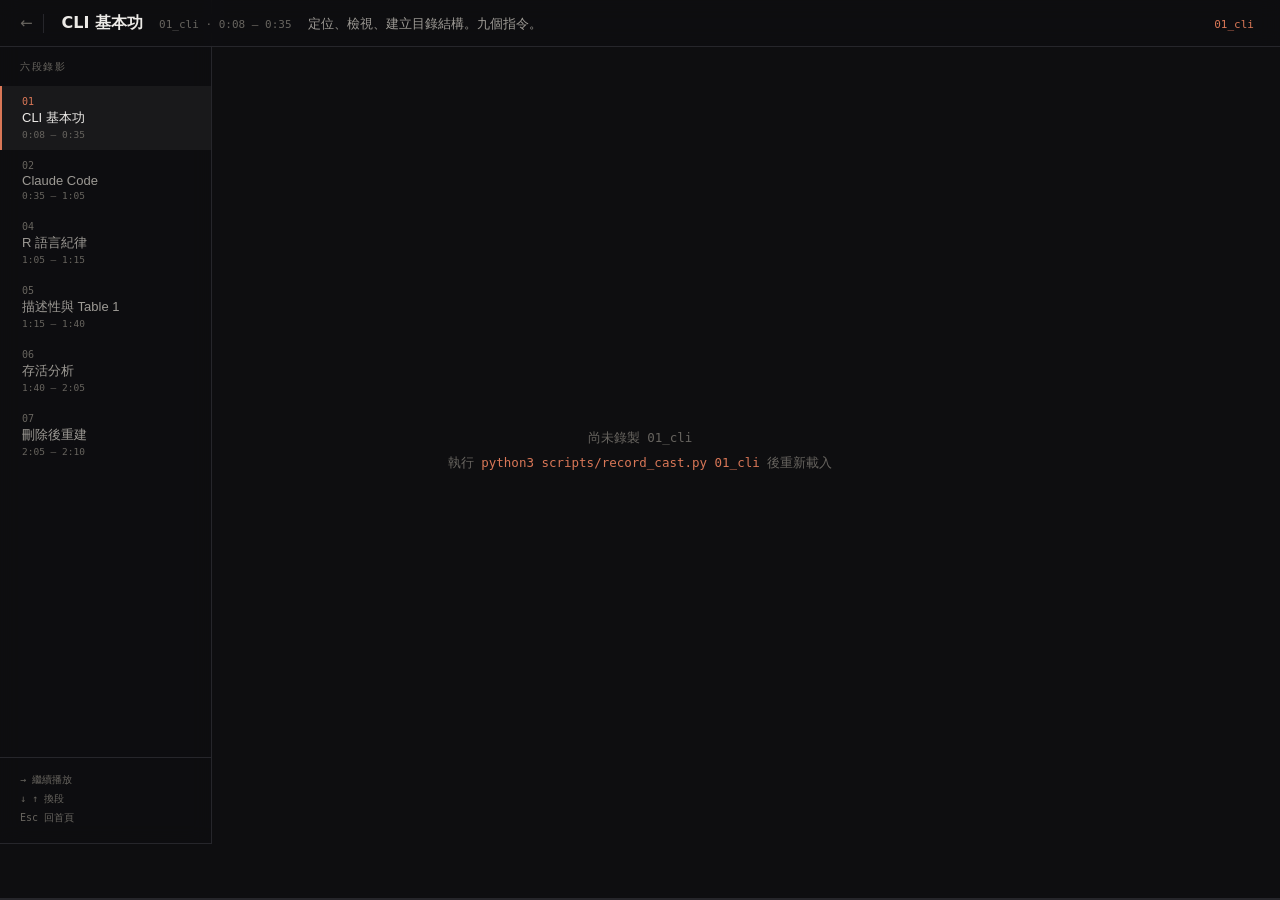
==== site/cast/index.html @ a5fb6a9d "兩小時課程：用終端機與 AI 做臨床資料分析 站台有兩個入口，觀看進度各自存在瀏覽器的 localStorage：  - slides/  33 張投影片，可按 E 就地編輯，改動寫回 assets/" ====
<!doctype html>
<html lang="zh-TW">
<head>
<meta charset="utf-8">
<meta name="viewport" content="width=device-width, initial-scale=1">
<title>終端機錄影 · 用終端機與 AI 做臨床資料分析</title>
<link rel="stylesheet" href="../assets/base.css?v=1788102127">
<link rel="stylesheet" href="../assets/vendor/asciinema-player.css">
<link rel="stylesheet" href="../assets/cast.css?v=1788102127">
</head>
<body class="full">
<div class="rec" id="rec">
  <div id="player"></div>

  <!-- 上：段落標題 -->
  <div class="ov ov-top" id="ov-top">
    <div class="panel">
      <a class="back" href="../">←</a>
      <h2 id="seg-title">—</h2>
      <span class="meta" id="seg-meta"></span>
      <p class="note" id="seg-note"></p>
      <span class="pos" id="counter"></span>
    </div>
  </div>

  <!-- 左：段落軌 -->
  <nav class="ov ov-left" id="ov-left">
    <div class="panel">
      <div class="rail-h">六段錄影</div>
      <div id="rail"></div>
      <div class="rail-foot">→ 繼續播放<br>↓ ↑ 換段<br>Esc 回首頁</div>
    </div>
  </nav>

  <!-- 右：輸入點 -->
  <aside class="ov ov-right" id="ov-right">
    <div class="panel">
      <div class="rail-h" id="marks-h"></div>
      <ol id="marks"></ol>
    </div>
  </aside>

  <div class="ov ov-chrome on" id="ov-chrome">
    <div class="chrome progress"><div class="fill" id="fill"></div></div>
  </div>
</div>

<script src="../assets/vendor/asciinema-player.min.js"></script>
<script src="../assets/stage.js?v=1788102127"></script>
<script src="../assets/casts.js?v=1788102127"></script>
<script src="../assets/cast.js?v=1788102127"></script>
</body>
</html>
---- site/assets/base.css ----
/* base.css — 全站共用：設計 token、16:9 舞台、chrome
   暗底 + 單一強調色。除了強調色與終端機語法，其餘一律灰階。 */

:root {
  --bg:      #0a0a0b;
  --panel:   #121214;
  --panel-2: #17171a;
  --hair:    #26262b;
  --hair-2:  #35353c;
  --ink:     #eceae7;
  --ink-2:   #9d9a95;
  --ink-3:   #67645f;
  --accent:  #d97757;
  --accent-d:#8a4529;

  --sans: "PingFang TC", "Noto Sans TC", "Hiragino Sans", -apple-system,
          BlinkMacSystemFont, "Segoe UI", system-ui, sans-serif;
  --mono: "SF Mono", "JetBrains Mono", "Menlo", ui-monospace, monospace;

  --stage-w: 1280px;
  --stage-h: 720px;
}

* { box-sizing: border-box; }

html, body {
  margin: 0; height: 100%;
  background: var(--bg);
  color: var(--ink);
  font-family: var(--sans);
  -webkit-font-smoothing: antialiased;
  overflow: hidden;
}

a { color: inherit; text-decoration: none; }
::selection { background: var(--accent-d); color: #fff; }

/* ---------- 16:9 舞台 ----------------------------------------------------
   內容一律在 1280x720 的座標系裡排版，再整體縮放去貼合視窗。
   投影片與 demo 因此在任何螢幕上都長得一模一樣。 */
.stage-wrap {
  position: fixed; inset: 0;
  display: grid; place-items: center;
  background:
    radial-gradient(120% 90% at 50% -20%, #16161a 0%, var(--bg) 62%);
}
.stage {
  width: var(--stage-w); height: var(--stage-h);
  position: relative; overflow: hidden;
  transform: scale(var(--scale, 1));
  transform-origin: center center;
  background: var(--bg);
  border: 1px solid var(--hair);
  border-radius: 10px;
  box-shadow: 0 40px 120px -40px #000;
}

/* ---------- chrome：左上返回、右上控制、底部進度 ------------------------ */
.chrome {
  position: absolute; z-index: 40;
  font-size: 12px; letter-spacing: .04em;
  color: var(--ink-3);
}
.home-link {
  left: 18px; top: 16px;
  display: inline-flex; align-items: center; gap: 7px;
  padding: 5px 11px 5px 8px;
  border: 1px solid var(--hair); border-radius: 999px;
  background: rgba(18,18,20,.7); backdrop-filter: blur(6px);
  transition: color .15s, border-color .15s;
}
.home-link:hover { color: var(--ink); border-color: var(--hair-2); }

.counter {
  right: 18px; top: 16px;
  font-family: var(--mono); font-size: 11px;
  color: var(--ink-3);
}
.counter b { color: var(--ink-2); font-weight: 500; }

.progress {
  left: 0; right: 0; bottom: 0; height: 2px;
  background: var(--hair);
}
.progress .fill {
  height: 100%; width: 0;
  background: var(--accent);
  transition: width .3s cubic-bezier(.4,0,.2,1);
}

.hint {
  left: 50%; bottom: 14px; transform: translateX(-50%);
  font-size: 11px; color: var(--ink-3);
  opacity: 0; transition: opacity .3s;
  pointer-events: none;
}
.stage:hover .hint { opacity: 1; }
kbd {
  font-family: var(--mono); font-size: 10px;
  padding: 1px 5px; margin: 0 1px;
  border: 1px solid var(--hair-2); border-radius: 4px;
  color: var(--ink-2);
}

/* ---------- 通用排版 ----------------------------------------------------- */
.eyebrow {
  font-size: 12px; letter-spacing: .16em; text-transform: uppercase;
  color: var(--accent); margin-bottom: 18px;
}
h1.display {
  font-size: 62px; line-height: 1.08; font-weight: 600;
  letter-spacing: -.02em; margin: 0 0 22px;
}
h2.head {
  font-size: 38px; line-height: 1.2; font-weight: 600;
  letter-spacing: -.015em; margin: 0 0 20px;
}
p.lede {
  font-size: 19px; line-height: 1.65; color: var(--ink-2);
  max-width: 62ch; margin: 0 0 20px;
}
.muted { color: var(--ink-3); }
b, strong { font-weight: 600; color: var(--ink); }
em.hl { font-style: normal; color: var(--accent); }

code, .mono { font-family: var(--mono); }
.tag {
  display: inline-block; font-family: var(--mono); font-size: 11px;
  padding: 2px 8px; border: 1px solid var(--hair-2); border-radius: 999px;
  color: var(--ink-2);
}

/* ---------- 就地編輯 ---------------------------------------------------- */
.editable { outline: 1px dashed var(--hair-2); outline-offset: 3px; border-radius: 3px; }
.editable:hover { outline-color: var(--accent); cursor: text; }
.editable:focus { outline: 1px solid var(--accent); outline-offset: 3px;
                  background: rgba(217,119,87,.06); }
body.editing [data-step] { opacity: 1 !important; transform: none !important; }

#edit-badge {
  position: absolute; left: 50%; top: 16px; transform: translateX(-50%);
  z-index: 60; font-family: var(--mono); font-size: 11px; color: var(--accent);
  background: var(--panel); border: 1px solid var(--accent); border-radius: 999px;
  padding: 5px 14px; opacity: 0; transition: opacity .2s; pointer-events: none;
}
#edit-badge.on { opacity: 1; }
#edit-badge .k { color: var(--ink-3); margin-left: 8px; }

#export-box {
  position: absolute; inset: 0; z-index: 90; display: none;
  background: rgba(10,10,11,.94); padding: 60px 80px;
  flex-direction: column; gap: 12px;
}
#export-box.on { display: flex; }
#export-box h3 { margin: 0; font-size: 17px; font-weight: 600; }
#export-box p { margin: 0; font-size: 12.5px; color: var(--ink-2); line-height: 1.7; }
#export-box code { color: var(--accent); }
#export-box textarea {
  flex: 1; width: 100%; resize: none;
  font-family: var(--mono); font-size: 11.5px; line-height: 1.6;
  background: var(--panel); color: var(--ink-2);
  border: 1px solid var(--hair-2); border-radius: 8px; padding: 14px;
}
#export-box .row { display: flex; gap: 10px; }
#export-box button {
  font-family: var(--mono); font-size: 11px; color: var(--ink-2);
  background: var(--panel); border: 1px solid var(--hair-2); border-radius: 6px;
  padding: 7px 14px; cursor: pointer;
}
#export-box button:hover { color: var(--ink); border-color: var(--accent); }
#export-box .status { font-family: var(--mono); font-size: 11.5px; color: var(--ink-2);
                      border: 1px solid var(--hair-2); border-radius: 6px; padding: 8px 12px; }
#export-box .status.ok   { color: var(--accent); border-color: var(--accent); }
#export-box .status.warn { color: var(--ink-2); border-color: var(--hair-2); }
---- site/assets/cast.css ----
/* cast.css — 真實錄影播放頁
   播放器撐滿整個視窗（不套 16:9 舞台）；
   上／左／右三層說明預設隱藏，滑鼠靠近該側邊緣才浮現。 */

body.full { overflow: hidden; }

.rec { position: fixed; inset: 0; background: #0e0e10;
       --side-bottom: 56px; }

/* ---------- 播放器：撐滿視窗 ---------- */
#player { position: absolute; inset: 0; }
#player .asciinema-player-theme-dawa {
  --term-color-background: #0e0e10;
  --term-color-foreground: #b8b5b0;
  --term-color-0: #2a2a2f; --term-color-1: #d97757; --term-color-2: #9aa88f;
  --term-color-3: #c9a227; --term-color-4: #7b8794; --term-color-5: #a58fa8;
  --term-color-6: #8fa8a5; --term-color-7: #cfccc7;
  --term-color-8: #4a4a52; --term-color-9: #e08a6c; --term-color-10: #adbaa2;
  --term-color-11: #dcb84a; --term-color-12: #94a0ad; --term-color-13: #b8a3bb;
  --term-color-14: #a5bab7; --term-color-15: #eceae7;
}
#player .ap-wrapper { height: 100%; }

/* ---------- 三層說明：預設隱藏 ---------- */
.ov {
  position: absolute; z-index: 30;
  opacity: 0; pointer-events: none;
  transition: opacity .22s ease, transform .22s ease;
}
.ov.on { opacity: 1; pointer-events: auto; }

.panel {
  background: rgba(14,14,16,.88);
  backdrop-filter: blur(10px);
  border: 1px solid var(--hair);
}

/* 上：段落標題 */
.ov-top { left: 0; right: 0; top: 0; z-index: 34; transform: translateY(-6px); }
.ov-top.on { transform: none; }
.ov-top .panel {
  border-left: 0; border-right: 0; border-top: 0;
  padding: 13px 26px 12px 20px;
  display: flex; align-items: baseline; gap: 16px;
}
.ov-top .back {
  font-size: 15px; color: var(--ink-3); line-height: 1;
  padding: 2px 10px 2px 0; margin-right: 2px;
  border-right: 1px solid var(--hair); transition: color .15s;
}
.ov-top .back:hover { color: var(--accent); }
.ov-top h2 { margin: 0; font-size: 16px; font-weight: 600; white-space: nowrap; }
.ov-top .meta { font-family: var(--mono); font-size: 11px; color: var(--ink-3); white-space: nowrap; }
.ov-top .note { font-size: 12.5px; color: var(--ink-2); margin: 0;
                overflow: hidden; text-overflow: ellipsis; white-space: nowrap; }
.ov-top .pos { margin-left: auto; font-family: var(--mono); font-size: 11px;
               color: var(--ink-3); white-space: nowrap; }
.ov-top .pos b { color: var(--accent); font-weight: 500; }

/* 側欄共用 */
.rail-h { font-family: var(--mono); font-size: 10px; letter-spacing: .16em;
          text-transform: uppercase; color: var(--ink-3); padding: 0 20px 12px; }

/* 左：段落軌 */
.ov-left { left: 0; top: 0; bottom: var(--side-bottom); width: 212px; z-index: 32; transform: translateX(-8px); }
.ov-left.on { transform: none; }
.ov-left .panel {
  height: 100%; border-top: 0; border-left: 0;
  padding: 60px 0 16px; display: flex; flex-direction: column;
}
.seg { display: block; width: 100%; text-align: left; background: none; border: 0;
       padding: 10px 20px; cursor: pointer; border-left: 2px solid transparent;
       transition: background .15s, border-color .15s; }
.seg:hover { background: rgba(255,255,255,.04); }
.seg .n { font-family: var(--mono); font-size: 10px; color: var(--ink-3); }
.seg .t { font-size: 13px; color: var(--ink-2); margin-top: 2px; }
.seg .k { font-family: var(--mono); font-size: 9.5px; color: var(--ink-3); margin-top: 2px; }
.seg.on { border-left-color: var(--accent); background: rgba(255,255,255,.05); }
.seg.on .t { color: var(--ink); }
.seg.on .n { color: var(--accent); }
.seg.done .n::after { content: " ✓"; color: var(--ink-3); }
.rail-foot { margin-top: auto; padding: 12px 20px 0; font-family: var(--mono);
             font-size: 10px; color: var(--ink-3); line-height: 1.9;
             border-top: 1px solid var(--hair); }

/* 右：輸入點 */
.ov-right { right: 0; top: 0; bottom: var(--side-bottom); width: 320px; z-index: 33; transform: translateX(8px); }
.ov-right.on { transform: none; }
.ov-right .panel {
  height: 100%; border-top: 0; border-right: 0;
  padding: 60px 0 16px; display: flex; flex-direction: column;
}
.ov-right .rail-h { line-height: 1.7; padding-right: 24px; }
.ov-right ol {
  list-style: none; margin: 0; padding: 0;
  overflow-y: auto; flex: 1;
}
.ov-right ol::-webkit-scrollbar { width: 6px; }
.ov-right ol::-webkit-scrollbar-thumb { background: var(--hair-2); border-radius: 3px; }
.ov-right li {
  display: flex; gap: 12px; align-items: baseline;
  padding: 9px 20px; cursor: pointer;
  border-left: 2px solid transparent;
  font-size: 12.5px; line-height: 1.5; color: var(--ink-2);
  transition: background .15s, border-color .15s, color .15s;
}
.ov-right li:hover { background: rgba(255,255,255,.04); color: var(--ink); }
.ov-right li .t { font-family: var(--mono); font-size: 10.5px; color: var(--ink-3);
                  min-width: 40px; flex: 0 0 auto; }
.ov-right li.on { border-left-color: var(--accent); background: rgba(255,255,255,.05);
                  color: var(--accent); }
.ov-right li.on .t { color: var(--accent); }
.ov-right li.done { opacity: .45; }

/* 整體進度 */
.ov-chrome { left: 0; right: 0; bottom: 0; height: 2px; }
.ov-chrome .progress { position: absolute; left: 0; right: 0; bottom: 0; }

.missing { position: absolute; inset: 0; display: grid; place-items: center;
           font-family: var(--mono); font-size: 12.5px; color: var(--ink-3);
           text-align: center; line-height: 2; }
.missing code { color: var(--accent); }
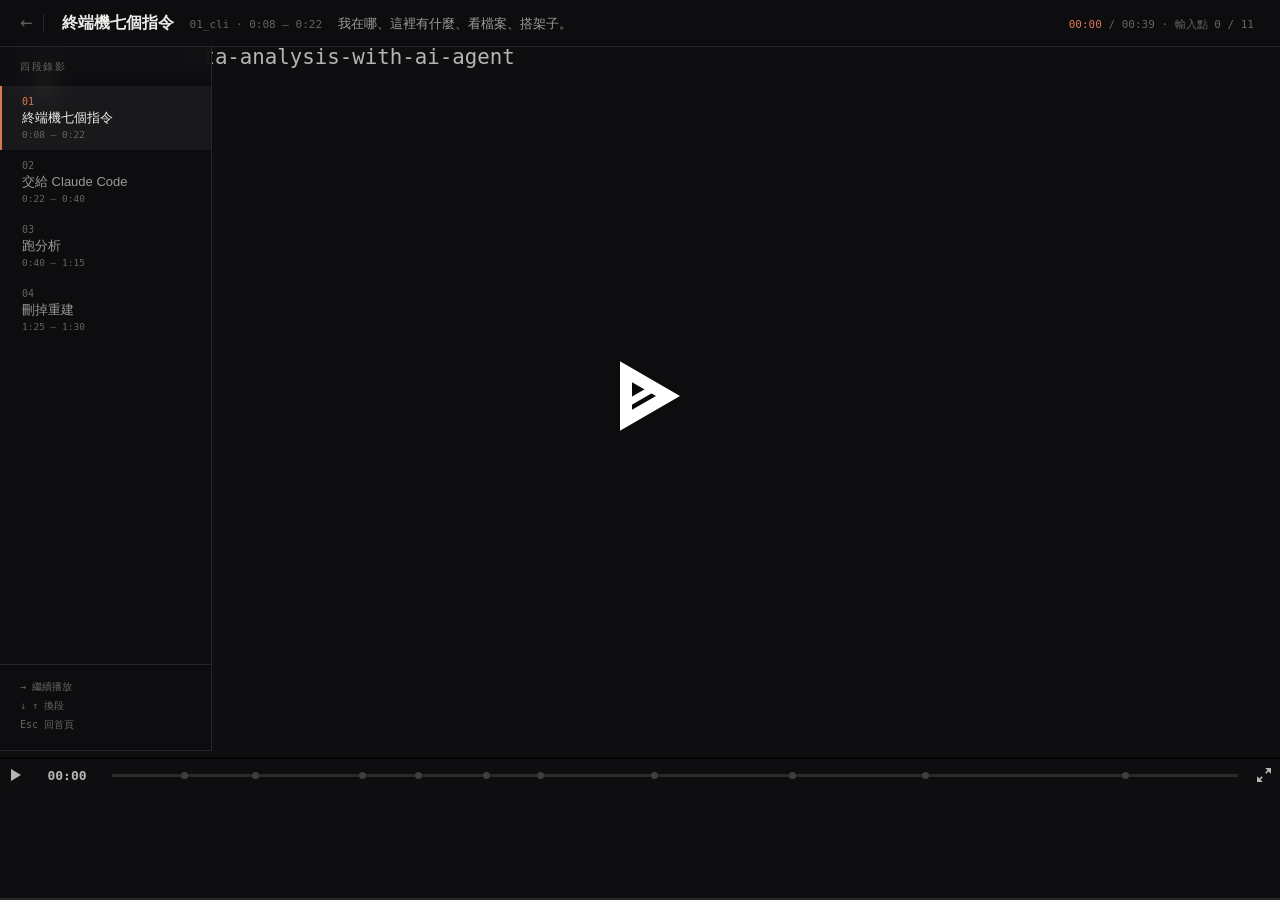
==== commit 3a764e25: "錄影全部重錄，並把錄製環境與操作者的環境隔離 六段併成四段，全部重錄。02_claude 的提示詞改演新的一條線：看資料 → 先講三個決定 → 核可後才動手 → 執行。  隔離的理由不只是美觀。直接錄" ====
--- a/site/cast/index.html
+++ b/site/cast/index.html
@@ -26,7 +26,7 @@
   <!-- 左：段落軌 -->
   <nav class="ov ov-left" id="ov-left">
     <div class="panel">
-      <div class="rail-h">六段錄影</div>
+      <div class="rail-h">四段錄影</div>
       <div id="rail"></div>
       <div class="rail-foot">→ 繼續播放<br>↓ ↑ 換段<br>Esc 回首頁</div>
     </div>
--- a/site/assets/vendor/asciinema-player.css
+++ b/site/assets/vendor/asciinema-player.css
@@ -0,0 +1,2352 @@
+div.ap-wrapper {
+  outline: none;
+  height: 100%;
+  display: flex;
+  justify-content: center;
+}
+div.ap-wrapper .title-bar {
+  display: none;
+  top: -78px;
+  transition: top 0.15s linear;
+  position: absolute;
+  left: 0;
+  right: 0;
+  box-sizing: content-box;
+  font-size: 20px;
+  line-height: 1em;
+  padding: 15px;
+  font-family: sans-serif;
+  color: white;
+  background-color: rgba(0, 0, 0, 0.8);
+}
+div.ap-wrapper .title-bar img {
+  vertical-align: middle;
+  height: 48px;
+  margin-right: 16px;
+}
+div.ap-wrapper .title-bar a {
+  color: white;
+  text-decoration: underline;
+}
+div.ap-wrapper .title-bar a:hover {
+  text-decoration: none;
+}
+div.ap-wrapper:fullscreen {
+  background-color: #000;
+  width: 100%;
+  align-items: center;
+}
+div.ap-wrapper:fullscreen .title-bar {
+  display: initial;
+}
+div.ap-wrapper:fullscreen.hud .title-bar {
+  top: 0;
+}
+div.ap-wrapper div.ap-player {
+  text-align: left;
+  display: inline-block;
+  padding: 0px;
+  position: relative;
+  box-sizing: content-box;
+  overflow: hidden;
+  max-width: 100%;
+  border-radius: 4px;
+  font-size: 15px;
+  background-color: var(--term-color-background);
+}
+.ap-player {
+  --term-color-foreground: #ffffff;
+  --term-color-background: #000000;
+  --term-color-0: var(--term-color-foreground);
+  --term-color-1: var(--term-color-foreground);
+  --term-color-2: var(--term-color-foreground);
+  --term-color-3: var(--term-color-foreground);
+  --term-color-4: var(--term-color-foreground);
+  --term-color-5: var(--term-color-foreground);
+  --term-color-6: var(--term-color-foreground);
+  --term-color-7: var(--term-color-foreground);
+  --term-color-8: var(--term-color-0);
+  --term-color-9: var(--term-color-1);
+  --term-color-10: var(--term-color-2);
+  --term-color-11: var(--term-color-3);
+  --term-color-12: var(--term-color-4);
+  --term-color-13: var(--term-color-5);
+  --term-color-14: var(--term-color-6);
+  --term-color-15: var(--term-color-7);
+}
+.ap-player .fg-0 {
+  --fg: var(--term-color-0);
+}
+.ap-player .bg-0 {
+  --bg: var(--term-color-0);
+}
+.ap-player .fg-1 {
+  --fg: var(--term-color-1);
+}
+.ap-player .bg-1 {
+  --bg: var(--term-color-1);
+}
+.ap-player .fg-2 {
+  --fg: var(--term-color-2);
+}
+.ap-player .bg-2 {
+  --bg: var(--term-color-2);
+}
+.ap-player .fg-3 {
+  --fg: var(--term-color-3);
+}
+.ap-player .bg-3 {
+  --bg: var(--term-color-3);
+}
+.ap-player .fg-4 {
+  --fg: var(--term-color-4);
+}
+.ap-player .bg-4 {
+  --bg: var(--term-color-4);
+}
+.ap-player .fg-5 {
+  --fg: var(--term-color-5);
+}
+.ap-player .bg-5 {
+  --bg: var(--term-color-5);
+}
+.ap-player .fg-6 {
+  --fg: var(--term-color-6);
+}
+.ap-player .bg-6 {
+  --bg: var(--term-color-6);
+}
+.ap-player .fg-7 {
+  --fg: var(--term-color-7);
+}
+.ap-player .bg-7 {
+  --bg: var(--term-color-7);
+}
+.ap-player .fg-8 {
+  --fg: var(--term-color-8);
+}
+.ap-player .bg-8 {
+  --bg: var(--term-color-8);
+}
+.ap-player .fg-9 {
+  --fg: var(--term-color-9);
+}
+.ap-player .bg-9 {
+  --bg: var(--term-color-9);
+}
+.ap-player .fg-10 {
+  --fg: var(--term-color-10);
+}
+.ap-player .bg-10 {
+  --bg: var(--term-color-10);
+}
+.ap-player .fg-11 {
+  --fg: var(--term-color-11);
+}
+.ap-player .bg-11 {
+  --bg: var(--term-color-11);
+}
+.ap-player .fg-12 {
+  --fg: var(--term-color-12);
+}
+.ap-player .bg-12 {
+  --bg: var(--term-color-12);
+}
+.ap-player .fg-13 {
+  --fg: var(--term-color-13);
+}
+.ap-player .bg-13 {
+  --bg: var(--term-color-13);
+}
+.ap-player .fg-14 {
+  --fg: var(--term-color-14);
+}
+.ap-player .bg-14 {
+  --bg: var(--term-color-14);
+}
+.ap-player .fg-15 {
+  --fg: var(--term-color-15);
+}
+.ap-player .bg-15 {
+  --bg: var(--term-color-15);
+}
+.ap-player .fg-8,
+.ap-player .fg-9,
+.ap-player .fg-10,
+.ap-player .fg-11,
+.ap-player .fg-12,
+.ap-player .fg-13,
+.ap-player .fg-14,
+.ap-player .fg-15 {
+  font-weight: bold;
+}
+pre.ap-terminal {
+  box-sizing: content-box;
+  overflow: hidden;
+  padding: 0;
+  margin: 0px;
+  display: block;
+  white-space: pre;
+  word-wrap: normal;
+  word-break: normal;
+  border-radius: 0;
+  border-style: solid;
+  cursor: text;
+  border-width: 0.75em;
+  color: var(--term-color-foreground);
+  background-color: var(--term-color-background);
+  border-color: var(--term-color-background);
+  outline: none;
+  line-height: var(--term-line-height);
+  font-family: Consolas, Menlo, 'Bitstream Vera Sans Mono', monospace, 'Powerline Symbols';
+  font-variant-ligatures: none;
+}
+pre.ap-terminal .ap-line {
+  letter-spacing: normal;
+  overflow: hidden;
+}
+pre.ap-terminal .ap-line span {
+  padding: 0;
+  display: inline-block;
+  height: 100%;
+}
+pre.ap-terminal .ap-line {
+  display: block;
+  width: 100%;
+  height: var(--term-line-height);
+  position: relative;
+}
+pre.ap-terminal .ap-line span {
+  position: absolute;
+  left: calc(100% * var(--offset) / var(--term-cols));
+  color: var(--fg);
+  background-color: var(--bg);
+}
+pre.ap-terminal .ap-line .ap-inverse {
+  color: var(--bg);
+  background-color: var(--fg);
+}
+pre.ap-terminal .ap-line .cp-2580 {
+  border-top: calc(0.5 * var(--term-line-height)) solid var(--fg);
+  box-sizing: border-box;
+}
+pre.ap-terminal .ap-line .cp-2581 {
+  border-bottom: calc(0.125 * var(--term-line-height)) solid var(--fg);
+  box-sizing: border-box;
+}
+pre.ap-terminal .ap-line .cp-2582 {
+  border-bottom: calc(0.25 * var(--term-line-height)) solid var(--fg);
+  box-sizing: border-box;
+}
+pre.ap-terminal .ap-line .cp-2583 {
+  border-bottom: calc(0.375 * var(--term-line-height)) solid var(--fg);
+  box-sizing: border-box;
+}
+pre.ap-terminal .ap-line .cp-2584 {
+  border-bottom: calc(0.5 * var(--term-line-height)) solid var(--fg);
+  box-sizing: border-box;
+}
+pre.ap-terminal .ap-line .cp-2585 {
+  border-bottom: calc(0.625 * var(--term-line-height)) solid var(--fg);
+  box-sizing: border-box;
+}
+pre.ap-terminal .ap-line .cp-2586 {
+  border-bottom: calc(0.75 * var(--term-line-height)) solid var(--fg);
+  box-sizing: border-box;
+}
+pre.ap-terminal .ap-line .cp-2587 {
+  border-bottom: calc(0.875 * var(--term-line-height)) solid var(--fg);
+  box-sizing: border-box;
+}
+pre.ap-terminal .ap-line .cp-2588 {
+  background-color: var(--fg);
+}
+pre.ap-terminal .ap-line .cp-2589 {
+  border-left: 0.875ch solid var(--fg);
+  box-sizing: border-box;
+}
+pre.ap-terminal .ap-line .cp-258a {
+  border-left: 0.75ch solid var(--fg);
+  box-sizing: border-box;
+}
+pre.ap-terminal .ap-line .cp-258b {
+  border-left: 0.625ch solid var(--fg);
+  box-sizing: border-box;
+}
+pre.ap-terminal .ap-line .cp-258c {
+  border-left: 0.5ch solid var(--fg);
+  box-sizing: border-box;
+}
+pre.ap-terminal .ap-line .cp-258d {
+  border-left: 0.375ch solid var(--fg);
+  box-sizing: border-box;
+}
+pre.ap-terminal .ap-line .cp-258e {
+  border-left: 0.25ch solid var(--fg);
+  box-sizing: border-box;
+}
+pre.ap-terminal .ap-line .cp-258f {
+  border-left: 0.125ch solid var(--fg);
+  box-sizing: border-box;
+}
+pre.ap-terminal .ap-line .cp-2590 {
+  border-right: 0.5ch solid var(--fg);
+  box-sizing: border-box;
+}
+pre.ap-terminal .ap-line .cp-2591 {
+  background-color: color-mix(in srgb, var(--fg) 25%, var(--bg));
+}
+pre.ap-terminal .ap-line .cp-2592 {
+  background-color: color-mix(in srgb, var(--fg) 50%, var(--bg));
+}
+pre.ap-terminal .ap-line .cp-2593 {
+  background-color: color-mix(in srgb, var(--fg) 75%, var(--bg));
+}
+pre.ap-terminal .ap-line .cp-2594 {
+  border-top: calc(0.125 * var(--term-line-height)) solid var(--fg);
+  box-sizing: border-box;
+}
+pre.ap-terminal .ap-line .cp-2595 {
+  border-right: 0.125ch solid var(--fg);
+  box-sizing: border-box;
+}
+pre.ap-terminal .ap-line .cp-2596 {
+  border-right: 0.5ch solid var(--bg);
+  border-top: calc(0.5 * var(--term-line-height)) solid var(--bg);
+  background-color: var(--fg);
+  box-sizing: border-box;
+}
+pre.ap-terminal .ap-line .cp-2597 {
+  border-left: 0.5ch solid var(--bg);
+  border-top: calc(0.5 * var(--term-line-height)) solid var(--bg);
+  background-color: var(--fg);
+  box-sizing: border-box;
+}
+pre.ap-terminal .ap-line .cp-2598 {
+  border-right: 0.5ch solid var(--bg);
+  border-bottom: calc(0.5 * var(--term-line-height)) solid var(--bg);
+  background-color: var(--fg);
+  box-sizing: border-box;
+}
+pre.ap-terminal .ap-line .cp-2599 {
+  border-left: 0.5ch solid var(--fg);
+  border-bottom: calc(0.5 * var(--term-line-height)) solid var(--fg);
+  box-sizing: border-box;
+}
+pre.ap-terminal .ap-line .cp-259a {
+  box-sizing: border-box;
+}
+pre.ap-terminal .ap-line .cp-259a::before,
+pre.ap-terminal .ap-line .cp-259a::after {
+  content: '';
+  position: absolute;
+  width: 0.5ch;
+  height: calc(0.5 * var(--term-line-height));
+  background-color: var(--fg);
+}
+pre.ap-terminal .ap-line .cp-259a::before {
+  top: 0;
+  left: 0;
+}
+pre.ap-terminal .ap-line .cp-259a::after {
+  bottom: 0;
+  right: 0;
+}
+pre.ap-terminal .ap-line .cp-259b {
+  border-left: 0.5ch solid var(--fg);
+  border-top: calc(0.5 * var(--term-line-height)) solid var(--fg);
+  box-sizing: border-box;
+}
+pre.ap-terminal .ap-line .cp-259c {
+  border-right: 0.5ch solid var(--fg);
+  border-top: calc(0.5 * var(--term-line-height)) solid var(--fg);
+  box-sizing: border-box;
+}
+pre.ap-terminal .ap-line .cp-259d {
+  border-left: 0.5ch solid var(--bg);
+  border-bottom: calc(0.5 * var(--term-line-height)) solid var(--bg);
+  background-color: var(--fg);
+  box-sizing: border-box;
+}
+pre.ap-terminal .ap-line .cp-259e {
+  box-sizing: border-box;
+}
+pre.ap-terminal .ap-line .cp-259e::before,
+pre.ap-terminal .ap-line .cp-259e::after {
+  content: '';
+  position: absolute;
+  width: 0.5ch;
+  height: calc(0.5 * var(--term-line-height));
+  background-color: var(--fg);
+}
+pre.ap-terminal .ap-line .cp-259e::before {
+  top: 0;
+  right: 0;
+}
+pre.ap-terminal .ap-line .cp-259e::after {
+  bottom: 0;
+  left: 0;
+}
+pre.ap-terminal .ap-line .cp-259f {
+  border-right: 0.5ch solid var(--fg);
+  border-bottom: calc(0.5 * var(--term-line-height)) solid var(--fg);
+  box-sizing: border-box;
+}
+pre.ap-terminal .ap-line .cp-e0b0 {
+  border-left: 1ch solid var(--fg);
+  border-top: calc(0.5 * var(--term-line-height)) solid transparent;
+  border-bottom: calc(0.5 * var(--term-line-height)) solid transparent;
+  box-sizing: border-box;
+}
+pre.ap-terminal .ap-line .cp-e0b2 {
+  border-right: 1ch solid var(--fg);
+  border-top: calc(0.5 * var(--term-line-height)) solid transparent;
+  border-bottom: calc(0.5 * var(--term-line-height)) solid transparent;
+  box-sizing: border-box;
+}
+pre.ap-terminal.ap-cursor-on .ap-line .ap-cursor {
+  color: var(--bg);
+  background-color: var(--fg);
+  border-radius: 0.05em;
+}
+pre.ap-terminal.ap-cursor-on .ap-line .ap-cursor.ap-inverse {
+  color: var(--fg);
+  background-color: var(--bg);
+}
+pre.ap-terminal:not(.ap-blink) .ap-line .ap-blink {
+  color: transparent;
+}
+pre.ap-terminal .ap-bright {
+  font-weight: bold;
+}
+pre.ap-terminal .ap-faint {
+  opacity: 0.5;
+}
+pre.ap-terminal .ap-underline {
+  text-decoration: underline;
+}
+pre.ap-terminal .ap-italic {
+  font-style: italic;
+}
+pre.ap-terminal .ap-strikethrough {
+  text-decoration: line-through;
+}
+.ap-line span {
+  --fg: var(--term-color-foreground);
+  --bg: var(--term-color-background);
+}
+div.ap-player div.ap-control-bar {
+  width: 100%;
+  height: 32px;
+  display: flex;
+  justify-content: space-between;
+  align-items: stretch;
+  color: var(--term-color-foreground);
+  box-sizing: content-box;
+  line-height: 1;
+  position: absolute;
+  bottom: 0;
+  left: 0;
+  opacity: 0;
+  transition: opacity 0.15s linear;
+  user-select: none;
+  border-top: 2px solid color-mix(in oklab, black 33%, var(--term-color-background));
+  z-index: 30;
+}
+div.ap-player div.ap-control-bar * {
+  box-sizing: inherit;
+}
+div.ap-control-bar svg.ap-icon path {
+  fill: var(--term-color-foreground);
+}
+div.ap-control-bar span.ap-playback-button {
+  display: flex;
+  flex: 0 0 auto;
+  cursor: pointer;
+  height: 12px;
+  width: 12px;
+  padding: 10px;
+}
+div.ap-control-bar span.ap-playback-button svg {
+  height: 12px;
+  width: 12px;
+}
+div.ap-control-bar span.ap-timer {
+  display: flex;
+  flex: 0 0 auto;
+  min-width: 50px;
+  margin: 0 10px;
+  height: 100%;
+  text-align: center;
+  font-size: 13px;
+  line-height: 100%;
+  cursor: default;
+}
+div.ap-control-bar span.ap-timer span {
+  font-family: Consolas, Menlo, 'Bitstream Vera Sans Mono', monospace;
+  font-size: inherit;
+  font-weight: 600;
+  margin: auto;
+}
+div.ap-control-bar span.ap-timer .ap-time-remaining {
+  display: none;
+}
+div.ap-control-bar span.ap-timer:hover .ap-time-elapsed {
+  display: none;
+}
+div.ap-control-bar span.ap-timer:hover .ap-time-remaining {
+  display: flex;
+}
+div.ap-control-bar .ap-progressbar {
+  display: block;
+  flex: 1 1 auto;
+  height: 100%;
+  padding: 0 10px;
+}
+div.ap-control-bar .ap-progressbar .ap-bar {
+  display: block;
+  position: relative;
+  cursor: default;
+  height: 100%;
+  font-size: 0;
+}
+div.ap-control-bar .ap-progressbar .ap-bar .ap-gutter {
+  display: block;
+  position: absolute;
+  top: 15px;
+  left: 0;
+  right: 0;
+  height: 3px;
+}
+div.ap-control-bar .ap-progressbar .ap-bar .ap-gutter-empty {
+  background-color: color-mix(in oklab, var(--term-color-foreground) 20%, var(--term-color-background));
+}
+div.ap-control-bar .ap-progressbar .ap-bar .ap-gutter-full {
+  width: 100%;
+  transform-origin: left center;
+  background-color: var(--term-color-foreground);
+  border-radius: 3px;
+}
+div.ap-control-bar.ap-seekable .ap-progressbar .ap-bar {
+  cursor: pointer;
+}
+div.ap-control-bar .ap-fullscreen-button {
+  display: block;
+  flex: 0 0 auto;
+  width: 14px;
+  height: 14px;
+  padding: 9px;
+  cursor: pointer;
+  position: relative;
+}
+div.ap-control-bar .ap-fullscreen-button svg {
+  width: 14px;
+  height: 14px;
+}
+div.ap-control-bar .ap-fullscreen-button svg.ap-icon-fullscreen-on {
+  display: inline;
+}
+div.ap-control-bar .ap-fullscreen-button svg.ap-icon-fullscreen-off {
+  display: none;
+}
+div.ap-control-bar .ap-fullscreen-button .ap-tooltip {
+  right: 5px;
+  left: initial;
+  transform: none;
+}
+div.ap-wrapper.ap-hud .ap-control-bar {
+  opacity: 1;
+}
+div.ap-wrapper:fullscreen .ap-fullscreen-button svg.ap-icon-fullscreen-on {
+  display: none;
+}
+div.ap-wrapper:fullscreen .ap-fullscreen-button svg.ap-icon-fullscreen-off {
+  display: inline;
+}
+span.ap-progressbar span.ap-marker-container {
+  display: block;
+  top: 0;
+  bottom: 0;
+  width: 21px;
+  position: absolute;
+  margin-left: -10px;
+}
+span.ap-marker-container span.ap-marker {
+  display: block;
+  top: 13px;
+  bottom: 12px;
+  left: 7px;
+  right: 7px;
+  background-color: color-mix(in oklab, var(--term-color-foreground) 33%, var(--term-color-background));
+  position: absolute;
+  transition: top 0.1s, bottom 0.1s, left 0.1s, right 0.1s, background-color 0.1s;
+  border-radius: 50%;
+}
+span.ap-marker-container span.ap-marker.ap-marker-past {
+  background-color: var(--term-color-foreground);
+}
+span.ap-marker-container span.ap-marker:hover,
+span.ap-marker-container:hover span.ap-marker {
+  background-color: var(--term-color-foreground);
+  top: 11px;
+  bottom: 10px;
+  left: 5px;
+  right: 5px;
+}
+.ap-tooltip-container span.ap-tooltip {
+  visibility: hidden;
+  background-color: var(--term-color-foreground);
+  color: var(--term-color-background);
+  font-family: Consolas, Menlo, 'Bitstream Vera Sans Mono', monospace;
+  font-weight: bold;
+  text-align: center;
+  padding: 0 0.5em;
+  border-radius: 4px;
+  position: absolute;
+  z-index: 1;
+  white-space: nowrap;
+  /* Prevents the text from wrapping and makes sure the tooltip width adapts to the text length */
+  font-size: 13px;
+  line-height: 2em;
+  bottom: 100%;
+  left: 50%;
+  transform: translateX(-50%);
+}
+.ap-tooltip-container:hover span.ap-tooltip {
+  visibility: visible;
+}
+.ap-player .ap-overlay {
+  z-index: 10;
+  background-repeat: no-repeat;
+  background-position: center;
+  position: absolute;
+  top: 0;
+  left: 0;
+  right: 0;
+  bottom: 0;
+  display: flex;
+  justify-content: center;
+  align-items: center;
+}
+.ap-player .ap-overlay-start {
+  cursor: pointer;
+}
+.ap-player .ap-overlay-start .ap-play-button {
+  font-size: 0px;
+  position: absolute;
+  left: 0;
+  top: 0;
+  right: 0;
+  bottom: 0;
+  text-align: center;
+  color: white;
+  height: 80px;
+  max-height: 66%;
+  margin: auto;
+}
+.ap-player .ap-overlay-start .ap-play-button div {
+  height: 100%;
+}
+.ap-player .ap-overlay-start .ap-play-button div span {
+  height: 100%;
+  display: block;
+}
+.ap-player .ap-overlay-start .ap-play-button div span svg {
+  height: 100%;
+}
+.ap-player .ap-overlay-start .ap-play-button svg {
+  filter: drop-shadow(0px 0px 5px rgba(0, 0, 0, 0.4));
+}
+.ap-player .ap-overlay-loading .ap-loader {
+  width: 48px;
+  height: 48px;
+  border-radius: 50%;
+  display: inline-block;
+  position: relative;
+  border: 10px solid;
+  border-color: rgba(255, 255, 255, 0.3) rgba(255, 255, 255, 0.5) rgba(255, 255, 255, 0.7) #ffffff;
+  border-color: color-mix(in srgb, var(--term-color-foreground) 30%, var(--term-color-background)) color-mix(in srgb, var(--term-color-foreground) 50%, var(--term-color-background)) color-mix(in srgb, var(--term-color-foreground) 70%, var(--term-color-background)) color-mix(in srgb, var(--term-color-foreground) 100%, var(--term-color-background));
+  box-sizing: border-box;
+  animation: ap-loader-rotation 1s linear infinite;
+}
+.ap-player .ap-overlay-info {
+  background-color: var(--term-color-background);
+}
+.ap-player .ap-overlay-info span {
+  font-family: Consolas, Menlo, 'Bitstream Vera Sans Mono', monospace, 'Powerline Symbols';
+  font-variant-ligatures: none;
+  font-size: 2em;
+  color: var(--term-color-foreground);
+}
+.ap-player .ap-overlay-info span .ap-line {
+  letter-spacing: normal;
+  overflow: hidden;
+}
+.ap-player .ap-overlay-info span .ap-line span {
+  padding: 0;
+  display: inline-block;
+  height: 100%;
+}
+.ap-player .ap-overlay-help {
+  background-color: rgba(0, 0, 0, 0.8);
+  container-type: inline-size;
+}
+.ap-player .ap-overlay-help > div {
+  font-family: Consolas, Menlo, 'Bitstream Vera Sans Mono', monospace, 'Powerline Symbols';
+  font-variant-ligatures: none;
+  max-width: 85%;
+  max-height: 85%;
+  font-size: 18px;
+  color: var(--term-color-foreground);
+  background-color: var(--term-color-background);
+  border-radius: 6px;
+  box-sizing: border-box;
+  margin-bottom: 32px;
+}
+.ap-player .ap-overlay-help > div .ap-line {
+  letter-spacing: normal;
+  overflow: hidden;
+}
+.ap-player .ap-overlay-help > div .ap-line span {
+  padding: 0;
+  display: inline-block;
+  height: 100%;
+}
+.ap-player .ap-overlay-help > div div {
+  padding: calc(min(4cqw, 40px));
+  font-size: calc(min(1.9cqw, 18px));
+}
+.ap-player .ap-overlay-help > div div p {
+  font-weight: bold;
+  margin: 0 0 2em 0;
+}
+.ap-player .ap-overlay-help > div div ul {
+  list-style: none;
+  padding: 0;
+}
+.ap-player .ap-overlay-help > div div ul li {
+  margin: 0 0 0.75em 0;
+}
+.ap-player .ap-overlay-help > div div kbd {
+  color: var(--term-color-background);
+  background-color: var(--term-color-foreground);
+  padding: 0.2em 0.5em;
+  border-radius: 0.2em;
+  font-family: inherit;
+  font-size: 0.85em;
+  border: none;
+  margin: 0;
+}
+.ap-player .ap-overlay-error span {
+  font-size: 8em;
+}
+@keyframes ap-loader-rotation {
+  0% {
+    transform: rotate(0deg);
+  }
+  100% {
+    transform: rotate(360deg);
+  }
+}
+.ap-terminal .fg-16 {
+  --fg: #000000;
+}
+.ap-terminal .bg-16 {
+  --bg: #000000;
+}
+.ap-terminal .fg-17 {
+  --fg: #00005f;
+}
+.ap-terminal .bg-17 {
+  --bg: #00005f;
+}
+.ap-terminal .fg-18 {
+  --fg: #000087;
+}
+.ap-terminal .bg-18 {
+  --bg: #000087;
+}
+.ap-terminal .fg-19 {
+  --fg: #0000af;
+}
+.ap-terminal .bg-19 {
+  --bg: #0000af;
+}
+.ap-terminal .fg-20 {
+  --fg: #0000d7;
+}
+.ap-terminal .bg-20 {
+  --bg: #0000d7;
+}
+.ap-terminal .fg-21 {
+  --fg: #0000ff;
+}
+.ap-terminal .bg-21 {
+  --bg: #0000ff;
+}
+.ap-terminal .fg-22 {
+  --fg: #005f00;
+}
+.ap-terminal .bg-22 {
+  --bg: #005f00;
+}
+.ap-terminal .fg-23 {
+  --fg: #005f5f;
+}
+.ap-terminal .bg-23 {
+  --bg: #005f5f;
+}
+.ap-terminal .fg-24 {
+  --fg: #005f87;
+}
+.ap-terminal .bg-24 {
+  --bg: #005f87;
+}
+.ap-terminal .fg-25 {
+  --fg: #005faf;
+}
+.ap-terminal .bg-25 {
+  --bg: #005faf;
+}
+.ap-terminal .fg-26 {
+  --fg: #005fd7;
+}
+.ap-terminal .bg-26 {
+  --bg: #005fd7;
+}
+.ap-terminal .fg-27 {
+  --fg: #005fff;
+}
+.ap-terminal .bg-27 {
+  --bg: #005fff;
+}
+.ap-terminal .fg-28 {
+  --fg: #008700;
+}
+.ap-terminal .bg-28 {
+  --bg: #008700;
+}
+.ap-terminal .fg-29 {
+  --fg: #00875f;
+}
+.ap-terminal .bg-29 {
+  --bg: #00875f;
+}
+.ap-terminal .fg-30 {
+  --fg: #008787;
+}
+.ap-terminal .bg-30 {
+  --bg: #008787;
+}
+.ap-terminal .fg-31 {
+  --fg: #0087af;
+}
+.ap-terminal .bg-31 {
+  --bg: #0087af;
+}
+.ap-terminal .fg-32 {
+  --fg: #0087d7;
+}
+.ap-terminal .bg-32 {
+  --bg: #0087d7;
+}
+.ap-terminal .fg-33 {
+  --fg: #0087ff;
+}
+.ap-terminal .bg-33 {
+  --bg: #0087ff;
+}
+.ap-terminal .fg-34 {
+  --fg: #00af00;
+}
+.ap-terminal .bg-34 {
+  --bg: #00af00;
+}
+.ap-terminal .fg-35 {
+  --fg: #00af5f;
+}
+.ap-terminal .bg-35 {
+  --bg: #00af5f;
+}
+.ap-terminal .fg-36 {
+  --fg: #00af87;
+}
+.ap-terminal .bg-36 {
+  --bg: #00af87;
+}
+.ap-terminal .fg-37 {
+  --fg: #00afaf;
+}
+.ap-terminal .bg-37 {
+  --bg: #00afaf;
+}
+.ap-terminal .fg-38 {
+  --fg: #00afd7;
+}
+.ap-terminal .bg-38 {
+  --bg: #00afd7;
+}
+.ap-terminal .fg-39 {
+  --fg: #00afff;
+}
+.ap-terminal .bg-39 {
+  --bg: #00afff;
+}
+.ap-terminal .fg-40 {
+  --fg: #00d700;
+}
+.ap-terminal .bg-40 {
+  --bg: #00d700;
+}
+.ap-terminal .fg-41 {
+  --fg: #00d75f;
+}
+.ap-terminal .bg-41 {
+  --bg: #00d75f;
+}
+.ap-terminal .fg-42 {
+  --fg: #00d787;
+}
+.ap-terminal .bg-42 {
+  --bg: #00d787;
+}
+.ap-terminal .fg-43 {
+  --fg: #00d7af;
+}
+.ap-terminal .bg-43 {
+  --bg: #00d7af;
+}
+.ap-terminal .fg-44 {
+  --fg: #00d7d7;
+}
+.ap-terminal .bg-44 {
+  --bg: #00d7d7;
+}
+.ap-terminal .fg-45 {
+  --fg: #00d7ff;
+}
+.ap-terminal .bg-45 {
+  --bg: #00d7ff;
+}
+.ap-terminal .fg-46 {
+  --fg: #00ff00;
+}
+.ap-terminal .bg-46 {
+  --bg: #00ff00;
+}
+.ap-terminal .fg-47 {
+  --fg: #00ff5f;
+}
+.ap-terminal .bg-47 {
+  --bg: #00ff5f;
+}
+.ap-terminal .fg-48 {
+  --fg: #00ff87;
+}
+.ap-terminal .bg-48 {
+  --bg: #00ff87;
+}
+.ap-terminal .fg-49 {
+  --fg: #00ffaf;
+}
+.ap-terminal .bg-49 {
+  --bg: #00ffaf;
+}
+.ap-terminal .fg-50 {
+  --fg: #00ffd7;
+}
+.ap-terminal .bg-50 {
+  --bg: #00ffd7;
+}
+.ap-terminal .fg-51 {
+  --fg: #00ffff;
+}
+.ap-terminal .bg-51 {
+  --bg: #00ffff;
+}
+.ap-terminal .fg-52 {
+  --fg: #5f0000;
+}
+.ap-terminal .bg-52 {
+  --bg: #5f0000;
+}
+.ap-terminal .fg-53 {
+  --fg: #5f005f;
+}
+.ap-terminal .bg-53 {
+  --bg: #5f005f;
+}
+.ap-terminal .fg-54 {
+  --fg: #5f0087;
+}
+.ap-terminal .bg-54 {
+  --bg: #5f0087;
+}
+.ap-terminal .fg-55 {
+  --fg: #5f00af;
+}
+.ap-terminal .bg-55 {
+  --bg: #5f00af;
+}
+.ap-terminal .fg-56 {
+  --fg: #5f00d7;
+}
+.ap-terminal .bg-56 {
+  --bg: #5f00d7;
+}
+.ap-terminal .fg-57 {
+  --fg: #5f00ff;
+}
+.ap-terminal .bg-57 {
+  --bg: #5f00ff;
+}
+.ap-terminal .fg-58 {
+  --fg: #5f5f00;
+}
+.ap-terminal .bg-58 {
+  --bg: #5f5f00;
+}
+.ap-terminal .fg-59 {
+  --fg: #5f5f5f;
+}
+.ap-terminal .bg-59 {
+  --bg: #5f5f5f;
+}
+.ap-terminal .fg-60 {
+  --fg: #5f5f87;
+}
+.ap-terminal .bg-60 {
+  --bg: #5f5f87;
+}
+.ap-terminal .fg-61 {
+  --fg: #5f5faf;
+}
+.ap-terminal .bg-61 {
+  --bg: #5f5faf;
+}
+.ap-terminal .fg-62 {
+  --fg: #5f5fd7;
+}
+.ap-terminal .bg-62 {
+  --bg: #5f5fd7;
+}
+.ap-terminal .fg-63 {
+  --fg: #5f5fff;
+}
+.ap-terminal .bg-63 {
+  --bg: #5f5fff;
+}
+.ap-terminal .fg-64 {
+  --fg: #5f8700;
+}
+.ap-terminal .bg-64 {
+  --bg: #5f8700;
+}
+.ap-terminal .fg-65 {
+  --fg: #5f875f;
+}
+.ap-terminal .bg-65 {
+  --bg: #5f875f;
+}
+.ap-terminal .fg-66 {
+  --fg: #5f8787;
+}
+.ap-terminal .bg-66 {
+  --bg: #5f8787;
+}
+.ap-terminal .fg-67 {
+  --fg: #5f87af;
+}
+.ap-terminal .bg-67 {
+  --bg: #5f87af;
+}
+.ap-terminal .fg-68 {
+  --fg: #5f87d7;
+}
+.ap-terminal .bg-68 {
+  --bg: #5f87d7;
+}
+.ap-terminal .fg-69 {
+  --fg: #5f87ff;
+}
+.ap-terminal .bg-69 {
+  --bg: #5f87ff;
+}
+.ap-terminal .fg-70 {
+  --fg: #5faf00;
+}
+.ap-terminal .bg-70 {
+  --bg: #5faf00;
+}
+.ap-terminal .fg-71 {
+  --fg: #5faf5f;
+}
+.ap-terminal .bg-71 {
+  --bg: #5faf5f;
+}
+.ap-terminal .fg-72 {
+  --fg: #5faf87;
+}
+.ap-terminal .bg-72 {
+  --bg: #5faf87;
+}
+.ap-terminal .fg-73 {
+  --fg: #5fafaf;
+}
+.ap-terminal .bg-73 {
+  --bg: #5fafaf;
+}
+.ap-terminal .fg-74 {
+  --fg: #5fafd7;
+}
+.ap-terminal .bg-74 {
+  --bg: #5fafd7;
+}
+.ap-terminal .fg-75 {
+  --fg: #5fafff;
+}
+.ap-terminal .bg-75 {
+  --bg: #5fafff;
+}
+.ap-terminal .fg-76 {
+  --fg: #5fd700;
+}
+.ap-terminal .bg-76 {
+  --bg: #5fd700;
+}
+.ap-terminal .fg-77 {
+  --fg: #5fd75f;
+}
+.ap-terminal .bg-77 {
+  --bg: #5fd75f;
+}
+.ap-terminal .fg-78 {
+  --fg: #5fd787;
+}
+.ap-terminal .bg-78 {
+  --bg: #5fd787;
+}
+.ap-terminal .fg-79 {
+  --fg: #5fd7af;
+}
+.ap-terminal .bg-79 {
+  --bg: #5fd7af;
+}
+.ap-terminal .fg-80 {
+  --fg: #5fd7d7;
+}
+.ap-terminal .bg-80 {
+  --bg: #5fd7d7;
+}
+.ap-terminal .fg-81 {
+  --fg: #5fd7ff;
+}
+.ap-terminal .bg-81 {
+  --bg: #5fd7ff;
+}
+.ap-terminal .fg-82 {
+  --fg: #5fff00;
+}
+.ap-terminal .bg-82 {
+  --bg: #5fff00;
+}
+.ap-terminal .fg-83 {
+  --fg: #5fff5f;
+}
+.ap-terminal .bg-83 {
+  --bg: #5fff5f;
+}
+.ap-terminal .fg-84 {
+  --fg: #5fff87;
+}
+.ap-terminal .bg-84 {
+  --bg: #5fff87;
+}
+.ap-terminal .fg-85 {
+  --fg: #5fffaf;
+}
+.ap-terminal .bg-85 {
+  --bg: #5fffaf;
+}
+.ap-terminal .fg-86 {
+  --fg: #5fffd7;
+}
+.ap-terminal .bg-86 {
+  --bg: #5fffd7;
+}
+.ap-terminal .fg-87 {
+  --fg: #5fffff;
+}
+.ap-terminal .bg-87 {
+  --bg: #5fffff;
+}
+.ap-terminal .fg-88 {
+  --fg: #870000;
+}
+.ap-terminal .bg-88 {
+  --bg: #870000;
+}
+.ap-terminal .fg-89 {
+  --fg: #87005f;
+}
+.ap-terminal .bg-89 {
+  --bg: #87005f;
+}
+.ap-terminal .fg-90 {
+  --fg: #870087;
+}
+.ap-terminal .bg-90 {
+  --bg: #870087;
+}
+.ap-terminal .fg-91 {
+  --fg: #8700af;
+}
+.ap-terminal .bg-91 {
+  --bg: #8700af;
+}
+.ap-terminal .fg-92 {
+  --fg: #8700d7;
+}
+.ap-terminal .bg-92 {
+  --bg: #8700d7;
+}
+.ap-terminal .fg-93 {
+  --fg: #8700ff;
+}
+.ap-terminal .bg-93 {
+  --bg: #8700ff;
+}
+.ap-terminal .fg-94 {
+  --fg: #875f00;
+}
+.ap-terminal .bg-94 {
+  --bg: #875f00;
+}
+.ap-terminal .fg-95 {
+  --fg: #875f5f;
+}
+.ap-terminal .bg-95 {
+  --bg: #875f5f;
+}
+.ap-terminal .fg-96 {
+  --fg: #875f87;
+}
+.ap-terminal .bg-96 {
+  --bg: #875f87;
+}
+.ap-terminal .fg-97 {
+  --fg: #875faf;
+}
+.ap-terminal .bg-97 {
+  --bg: #875faf;
+}
+.ap-terminal .fg-98 {
+  --fg: #875fd7;
+}
+.ap-terminal .bg-98 {
+  --bg: #875fd7;
+}
+.ap-terminal .fg-99 {
+  --fg: #875fff;
+}
+.ap-terminal .bg-99 {
+  --bg: #875fff;
+}
+.ap-terminal .fg-100 {
+  --fg: #878700;
+}
+.ap-terminal .bg-100 {
+  --bg: #878700;
+}
+.ap-terminal .fg-101 {
+  --fg: #87875f;
+}
+.ap-terminal .bg-101 {
+  --bg: #87875f;
+}
+.ap-terminal .fg-102 {
+  --fg: #878787;
+}
+.ap-terminal .bg-102 {
+  --bg: #878787;
+}
+.ap-terminal .fg-103 {
+  --fg: #8787af;
+}
+.ap-terminal .bg-103 {
+  --bg: #8787af;
+}
+.ap-terminal .fg-104 {
+  --fg: #8787d7;
+}
+.ap-terminal .bg-104 {
+  --bg: #8787d7;
+}
+.ap-terminal .fg-105 {
+  --fg: #8787ff;
+}
+.ap-terminal .bg-105 {
+  --bg: #8787ff;
+}
+.ap-terminal .fg-106 {
+  --fg: #87af00;
+}
+.ap-terminal .bg-106 {
+  --bg: #87af00;
+}
+.ap-terminal .fg-107 {
+  --fg: #87af5f;
+}
+.ap-terminal .bg-107 {
+  --bg: #87af5f;
+}
+.ap-terminal .fg-108 {
+  --fg: #87af87;
+}
+.ap-terminal .bg-108 {
+  --bg: #87af87;
+}
+.ap-terminal .fg-109 {
+  --fg: #87afaf;
+}
+.ap-terminal .bg-109 {
+  --bg: #87afaf;
+}
+.ap-terminal .fg-110 {
+  --fg: #87afd7;
+}
+.ap-terminal .bg-110 {
+  --bg: #87afd7;
+}
+.ap-terminal .fg-111 {
+  --fg: #87afff;
+}
+.ap-terminal .bg-111 {
+  --bg: #87afff;
+}
+.ap-terminal .fg-112 {
+  --fg: #87d700;
+}
+.ap-terminal .bg-112 {
+  --bg: #87d700;
+}
+.ap-terminal .fg-113 {
+  --fg: #87d75f;
+}
+.ap-terminal .bg-113 {
+  --bg: #87d75f;
+}
+.ap-terminal .fg-114 {
+  --fg: #87d787;
+}
+.ap-terminal .bg-114 {
+  --bg: #87d787;
+}
+.ap-terminal .fg-115 {
+  --fg: #87d7af;
+}
+.ap-terminal .bg-115 {
+  --bg: #87d7af;
+}
+.ap-terminal .fg-116 {
+  --fg: #87d7d7;
+}
+.ap-terminal .bg-116 {
+  --bg: #87d7d7;
+}
+.ap-terminal .fg-117 {
+  --fg: #87d7ff;
+}
+.ap-terminal .bg-117 {
+  --bg: #87d7ff;
+}
+.ap-terminal .fg-118 {
+  --fg: #87ff00;
+}
+.ap-terminal .bg-118 {
+  --bg: #87ff00;
+}
+.ap-terminal .fg-119 {
+  --fg: #87ff5f;
+}
+.ap-terminal .bg-119 {
+  --bg: #87ff5f;
+}
+.ap-terminal .fg-120 {
+  --fg: #87ff87;
+}
+.ap-terminal .bg-120 {
+  --bg: #87ff87;
+}
+.ap-terminal .fg-121 {
+  --fg: #87ffaf;
+}
+.ap-terminal .bg-121 {
+  --bg: #87ffaf;
+}
+.ap-terminal .fg-122 {
+  --fg: #87ffd7;
+}
+.ap-terminal .bg-122 {
+  --bg: #87ffd7;
+}
+.ap-terminal .fg-123 {
+  --fg: #87ffff;
+}
+.ap-terminal .bg-123 {
+  --bg: #87ffff;
+}
+.ap-terminal .fg-124 {
+  --fg: #af0000;
+}
+.ap-terminal .bg-124 {
+  --bg: #af0000;
+}
+.ap-terminal .fg-125 {
+  --fg: #af005f;
+}
+.ap-terminal .bg-125 {
+  --bg: #af005f;
+}
+.ap-terminal .fg-126 {
+  --fg: #af0087;
+}
+.ap-terminal .bg-126 {
+  --bg: #af0087;
+}
+.ap-terminal .fg-127 {
+  --fg: #af00af;
+}
+.ap-terminal .bg-127 {
+  --bg: #af00af;
+}
+.ap-terminal .fg-128 {
+  --fg: #af00d7;
+}
+.ap-terminal .bg-128 {
+  --bg: #af00d7;
+}
+.ap-terminal .fg-129 {
+  --fg: #af00ff;
+}
+.ap-terminal .bg-129 {
+  --bg: #af00ff;
+}
+.ap-terminal .fg-130 {
+  --fg: #af5f00;
+}
+.ap-terminal .bg-130 {
+  --bg: #af5f00;
+}
+.ap-terminal .fg-131 {
+  --fg: #af5f5f;
+}
+.ap-terminal .bg-131 {
+  --bg: #af5f5f;
+}
+.ap-terminal .fg-132 {
+  --fg: #af5f87;
+}
+.ap-terminal .bg-132 {
+  --bg: #af5f87;
+}
+.ap-terminal .fg-133 {
+  --fg: #af5faf;
+}
+.ap-terminal .bg-133 {
+  --bg: #af5faf;
+}
+.ap-terminal .fg-134 {
+  --fg: #af5fd7;
+}
+.ap-terminal .bg-134 {
+  --bg: #af5fd7;
+}
+.ap-terminal .fg-135 {
+  --fg: #af5fff;
+}
+.ap-terminal .bg-135 {
+  --bg: #af5fff;
+}
+.ap-terminal .fg-136 {
+  --fg: #af8700;
+}
+.ap-terminal .bg-136 {
+  --bg: #af8700;
+}
+.ap-terminal .fg-137 {
+  --fg: #af875f;
+}
+.ap-terminal .bg-137 {
+  --bg: #af875f;
+}
+.ap-terminal .fg-138 {
+  --fg: #af8787;
+}
+.ap-terminal .bg-138 {
+  --bg: #af8787;
+}
+.ap-terminal .fg-139 {
+  --fg: #af87af;
+}
+.ap-terminal .bg-139 {
+  --bg: #af87af;
+}
+.ap-terminal .fg-140 {
+  --fg: #af87d7;
+}
+.ap-terminal .bg-140 {
+  --bg: #af87d7;
+}
+.ap-terminal .fg-141 {
+  --fg: #af87ff;
+}
+.ap-terminal .bg-141 {
+  --bg: #af87ff;
+}
+.ap-terminal .fg-142 {
+  --fg: #afaf00;
+}
+.ap-terminal .bg-142 {
+  --bg: #afaf00;
+}
+.ap-terminal .fg-143 {
+  --fg: #afaf5f;
+}
+.ap-terminal .bg-143 {
+  --bg: #afaf5f;
+}
+.ap-terminal .fg-144 {
+  --fg: #afaf87;
+}
+.ap-terminal .bg-144 {
+  --bg: #afaf87;
+}
+.ap-terminal .fg-145 {
+  --fg: #afafaf;
+}
+.ap-terminal .bg-145 {
+  --bg: #afafaf;
+}
+.ap-terminal .fg-146 {
+  --fg: #afafd7;
+}
+.ap-terminal .bg-146 {
+  --bg: #afafd7;
+}
+.ap-terminal .fg-147 {
+  --fg: #afafff;
+}
+.ap-terminal .bg-147 {
+  --bg: #afafff;
+}
+.ap-terminal .fg-148 {
+  --fg: #afd700;
+}
+.ap-terminal .bg-148 {
+  --bg: #afd700;
+}
+.ap-terminal .fg-149 {
+  --fg: #afd75f;
+}
+.ap-terminal .bg-149 {
+  --bg: #afd75f;
+}
+.ap-terminal .fg-150 {
+  --fg: #afd787;
+}
+.ap-terminal .bg-150 {
+  --bg: #afd787;
+}
+.ap-terminal .fg-151 {
+  --fg: #afd7af;
+}
+.ap-terminal .bg-151 {
+  --bg: #afd7af;
+}
+.ap-terminal .fg-152 {
+  --fg: #afd7d7;
+}
+.ap-terminal .bg-152 {
+  --bg: #afd7d7;
+}
+.ap-terminal .fg-153 {
+  --fg: #afd7ff;
+}
+.ap-terminal .bg-153 {
+  --bg: #afd7ff;
+}
+.ap-terminal .fg-154 {
+  --fg: #afff00;
+}
+.ap-terminal .bg-154 {
+  --bg: #afff00;
+}
+.ap-terminal .fg-155 {
+  --fg: #afff5f;
+}
+.ap-terminal .bg-155 {
+  --bg: #afff5f;
+}
+.ap-terminal .fg-156 {
+  --fg: #afff87;
+}
+.ap-terminal .bg-156 {
+  --bg: #afff87;
+}
+.ap-terminal .fg-157 {
+  --fg: #afffaf;
+}
+.ap-terminal .bg-157 {
+  --bg: #afffaf;
+}
+.ap-terminal .fg-158 {
+  --fg: #afffd7;
+}
+.ap-terminal .bg-158 {
+  --bg: #afffd7;
+}
+.ap-terminal .fg-159 {
+  --fg: #afffff;
+}
+.ap-terminal .bg-159 {
+  --bg: #afffff;
+}
+.ap-terminal .fg-160 {
+  --fg: #d70000;
+}
+.ap-terminal .bg-160 {
+  --bg: #d70000;
+}
+.ap-terminal .fg-161 {
+  --fg: #d7005f;
+}
+.ap-terminal .bg-161 {
+  --bg: #d7005f;
+}
+.ap-terminal .fg-162 {
+  --fg: #d70087;
+}
+.ap-terminal .bg-162 {
+  --bg: #d70087;
+}
+.ap-terminal .fg-163 {
+  --fg: #d700af;
+}
+.ap-terminal .bg-163 {
+  --bg: #d700af;
+}
+.ap-terminal .fg-164 {
+  --fg: #d700d7;
+}
+.ap-terminal .bg-164 {
+  --bg: #d700d7;
+}
+.ap-terminal .fg-165 {
+  --fg: #d700ff;
+}
+.ap-terminal .bg-165 {
+  --bg: #d700ff;
+}
+.ap-terminal .fg-166 {
+  --fg: #d75f00;
+}
+.ap-terminal .bg-166 {
+  --bg: #d75f00;
+}
+.ap-terminal .fg-167 {
+  --fg: #d75f5f;
+}
+.ap-terminal .bg-167 {
+  --bg: #d75f5f;
+}
+.ap-terminal .fg-168 {
+  --fg: #d75f87;
+}
+.ap-terminal .bg-168 {
+  --bg: #d75f87;
+}
+.ap-terminal .fg-169 {
+  --fg: #d75faf;
+}
+.ap-terminal .bg-169 {
+  --bg: #d75faf;
+}
+.ap-terminal .fg-170 {
+  --fg: #d75fd7;
+}
+.ap-terminal .bg-170 {
+  --bg: #d75fd7;
+}
+.ap-terminal .fg-171 {
+  --fg: #d75fff;
+}
+.ap-terminal .bg-171 {
+  --bg: #d75fff;
+}
+.ap-terminal .fg-172 {
+  --fg: #d78700;
+}
+.ap-terminal .bg-172 {
+  --bg: #d78700;
+}
+.ap-terminal .fg-173 {
+  --fg: #d7875f;
+}
+.ap-terminal .bg-173 {
+  --bg: #d7875f;
+}
+.ap-terminal .fg-174 {
+  --fg: #d78787;
+}
+.ap-terminal .bg-174 {
+  --bg: #d78787;
+}
+.ap-terminal .fg-175 {
+  --fg: #d787af;
+}
+.ap-terminal .bg-175 {
+  --bg: #d787af;
+}
+.ap-terminal .fg-176 {
+  --fg: #d787d7;
+}
+.ap-terminal .bg-176 {
+  --bg: #d787d7;
+}
+.ap-terminal .fg-177 {
+  --fg: #d787ff;
+}
+.ap-terminal .bg-177 {
+  --bg: #d787ff;
+}
+.ap-terminal .fg-178 {
+  --fg: #d7af00;
+}
+.ap-terminal .bg-178 {
+  --bg: #d7af00;
+}
+.ap-terminal .fg-179 {
+  --fg: #d7af5f;
+}
+.ap-terminal .bg-179 {
+  --bg: #d7af5f;
+}
+.ap-terminal .fg-180 {
+  --fg: #d7af87;
+}
+.ap-terminal .bg-180 {
+  --bg: #d7af87;
+}
+.ap-terminal .fg-181 {
+  --fg: #d7afaf;
+}
+.ap-terminal .bg-181 {
+  --bg: #d7afaf;
+}
+.ap-terminal .fg-182 {
+  --fg: #d7afd7;
+}
+.ap-terminal .bg-182 {
+  --bg: #d7afd7;
+}
+.ap-terminal .fg-183 {
+  --fg: #d7afff;
+}
+.ap-terminal .bg-183 {
+  --bg: #d7afff;
+}
+.ap-terminal .fg-184 {
+  --fg: #d7d700;
+}
+.ap-terminal .bg-184 {
+  --bg: #d7d700;
+}
+.ap-terminal .fg-185 {
+  --fg: #d7d75f;
+}
+.ap-terminal .bg-185 {
+  --bg: #d7d75f;
+}
+.ap-terminal .fg-186 {
+  --fg: #d7d787;
+}
+.ap-terminal .bg-186 {
+  --bg: #d7d787;
+}
+.ap-terminal .fg-187 {
+  --fg: #d7d7af;
+}
+.ap-terminal .bg-187 {
+  --bg: #d7d7af;
+}
+.ap-terminal .fg-188 {
+  --fg: #d7d7d7;
+}
+.ap-terminal .bg-188 {
+  --bg: #d7d7d7;
+}
+.ap-terminal .fg-189 {
+  --fg: #d7d7ff;
+}
+.ap-terminal .bg-189 {
+  --bg: #d7d7ff;
+}
+.ap-terminal .fg-190 {
+  --fg: #d7ff00;
+}
+.ap-terminal .bg-190 {
+  --bg: #d7ff00;
+}
+.ap-terminal .fg-191 {
+  --fg: #d7ff5f;
+}
+.ap-terminal .bg-191 {
+  --bg: #d7ff5f;
+}
+.ap-terminal .fg-192 {
+  --fg: #d7ff87;
+}
+.ap-terminal .bg-192 {
+  --bg: #d7ff87;
+}
+.ap-terminal .fg-193 {
+  --fg: #d7ffaf;
+}
+.ap-terminal .bg-193 {
+  --bg: #d7ffaf;
+}
+.ap-terminal .fg-194 {
+  --fg: #d7ffd7;
+}
+.ap-terminal .bg-194 {
+  --bg: #d7ffd7;
+}
+.ap-terminal .fg-195 {
+  --fg: #d7ffff;
+}
+.ap-terminal .bg-195 {
+  --bg: #d7ffff;
+}
+.ap-terminal .fg-196 {
+  --fg: #ff0000;
+}
+.ap-terminal .bg-196 {
+  --bg: #ff0000;
+}
+.ap-terminal .fg-197 {
+  --fg: #ff005f;
+}
+.ap-terminal .bg-197 {
+  --bg: #ff005f;
+}
+.ap-terminal .fg-198 {
+  --fg: #ff0087;
+}
+.ap-terminal .bg-198 {
+  --bg: #ff0087;
+}
+.ap-terminal .fg-199 {
+  --fg: #ff00af;
+}
+.ap-terminal .bg-199 {
+  --bg: #ff00af;
+}
+.ap-terminal .fg-200 {
+  --fg: #ff00d7;
+}
+.ap-terminal .bg-200 {
+  --bg: #ff00d7;
+}
+.ap-terminal .fg-201 {
+  --fg: #ff00ff;
+}
+.ap-terminal .bg-201 {
+  --bg: #ff00ff;
+}
+.ap-terminal .fg-202 {
+  --fg: #ff5f00;
+}
+.ap-terminal .bg-202 {
+  --bg: #ff5f00;
+}
+.ap-terminal .fg-203 {
+  --fg: #ff5f5f;
+}
+.ap-terminal .bg-203 {
+  --bg: #ff5f5f;
+}
+.ap-terminal .fg-204 {
+  --fg: #ff5f87;
+}
+.ap-terminal .bg-204 {
+  --bg: #ff5f87;
+}
+.ap-terminal .fg-205 {
+  --fg: #ff5faf;
+}
+.ap-terminal .bg-205 {
+  --bg: #ff5faf;
+}
+.ap-terminal .fg-206 {
+  --fg: #ff5fd7;
+}
+.ap-terminal .bg-206 {
+  --bg: #ff5fd7;
+}
+.ap-terminal .fg-207 {
+  --fg: #ff5fff;
+}
+.ap-terminal .bg-207 {
+  --bg: #ff5fff;
+}
+.ap-terminal .fg-208 {
+  --fg: #ff8700;
+}
+.ap-terminal .bg-208 {
+  --bg: #ff8700;
+}
+.ap-terminal .fg-209 {
+  --fg: #ff875f;
+}
+.ap-terminal .bg-209 {
+  --bg: #ff875f;
+}
+.ap-terminal .fg-210 {
+  --fg: #ff8787;
+}
+.ap-terminal .bg-210 {
+  --bg: #ff8787;
+}
+.ap-terminal .fg-211 {
+  --fg: #ff87af;
+}
+.ap-terminal .bg-211 {
+  --bg: #ff87af;
+}
+.ap-terminal .fg-212 {
+  --fg: #ff87d7;
+}
+.ap-terminal .bg-212 {
+  --bg: #ff87d7;
+}
+.ap-terminal .fg-213 {
+  --fg: #ff87ff;
+}
+.ap-terminal .bg-213 {
+  --bg: #ff87ff;
+}
+.ap-terminal .fg-214 {
+  --fg: #ffaf00;
+}
+.ap-terminal .bg-214 {
+  --bg: #ffaf00;
+}
+.ap-terminal .fg-215 {
+  --fg: #ffaf5f;
+}
+.ap-terminal .bg-215 {
+  --bg: #ffaf5f;
+}
+.ap-terminal .fg-216 {
+  --fg: #ffaf87;
+}
+.ap-terminal .bg-216 {
+  --bg: #ffaf87;
+}
+.ap-terminal .fg-217 {
+  --fg: #ffafaf;
+}
+.ap-terminal .bg-217 {
+  --bg: #ffafaf;
+}
+.ap-terminal .fg-218 {
+  --fg: #ffafd7;
+}
+.ap-terminal .bg-218 {
+  --bg: #ffafd7;
+}
+.ap-terminal .fg-219 {
+  --fg: #ffafff;
+}
+.ap-terminal .bg-219 {
+  --bg: #ffafff;
+}
+.ap-terminal .fg-220 {
+  --fg: #ffd700;
+}
+.ap-terminal .bg-220 {
+  --bg: #ffd700;
+}
+.ap-terminal .fg-221 {
+  --fg: #ffd75f;
+}
+.ap-terminal .bg-221 {
+  --bg: #ffd75f;
+}
+.ap-terminal .fg-222 {
+  --fg: #ffd787;
+}
+.ap-terminal .bg-222 {
+  --bg: #ffd787;
+}
+.ap-terminal .fg-223 {
+  --fg: #ffd7af;
+}
+.ap-terminal .bg-223 {
+  --bg: #ffd7af;
+}
+.ap-terminal .fg-224 {
+  --fg: #ffd7d7;
+}
+.ap-terminal .bg-224 {
+  --bg: #ffd7d7;
+}
+.ap-terminal .fg-225 {
+  --fg: #ffd7ff;
+}
+.ap-terminal .bg-225 {
+  --bg: #ffd7ff;
+}
+.ap-terminal .fg-226 {
+  --fg: #ffff00;
+}
+.ap-terminal .bg-226 {
+  --bg: #ffff00;
+}
+.ap-terminal .fg-227 {
+  --fg: #ffff5f;
+}
+.ap-terminal .bg-227 {
+  --bg: #ffff5f;
+}
+.ap-terminal .fg-228 {
+  --fg: #ffff87;
+}
+.ap-terminal .bg-228 {
+  --bg: #ffff87;
+}
+.ap-terminal .fg-229 {
+  --fg: #ffffaf;
+}
+.ap-terminal .bg-229 {
+  --bg: #ffffaf;
+}
+.ap-terminal .fg-230 {
+  --fg: #ffffd7;
+}
+.ap-terminal .bg-230 {
+  --bg: #ffffd7;
+}
+.ap-terminal .fg-231 {
+  --fg: #ffffff;
+}
+.ap-terminal .bg-231 {
+  --bg: #ffffff;
+}
+.ap-terminal .fg-232 {
+  --fg: #080808;
+}
+.ap-terminal .bg-232 {
+  --bg: #080808;
+}
+.ap-terminal .fg-233 {
+  --fg: #121212;
+}
+.ap-terminal .bg-233 {
+  --bg: #121212;
+}
+.ap-terminal .fg-234 {
+  --fg: #1c1c1c;
+}
+.ap-terminal .bg-234 {
+  --bg: #1c1c1c;
+}
+.ap-terminal .fg-235 {
+  --fg: #262626;
+}
+.ap-terminal .bg-235 {
+  --bg: #262626;
+}
+.ap-terminal .fg-236 {
+  --fg: #303030;
+}
+.ap-terminal .bg-236 {
+  --bg: #303030;
+}
+.ap-terminal .fg-237 {
+  --fg: #3a3a3a;
+}
+.ap-terminal .bg-237 {
+  --bg: #3a3a3a;
+}
+.ap-terminal .fg-238 {
+  --fg: #444444;
+}
+.ap-terminal .bg-238 {
+  --bg: #444444;
+}
+.ap-terminal .fg-239 {
+  --fg: #4e4e4e;
+}
+.ap-terminal .bg-239 {
+  --bg: #4e4e4e;
+}
+.ap-terminal .fg-240 {
+  --fg: #585858;
+}
+.ap-terminal .bg-240 {
+  --bg: #585858;
+}
+.ap-terminal .fg-241 {
+  --fg: #626262;
+}
+.ap-terminal .bg-241 {
+  --bg: #626262;
+}
+.ap-terminal .fg-242 {
+  --fg: #6c6c6c;
+}
+.ap-terminal .bg-242 {
+  --bg: #6c6c6c;
+}
+.ap-terminal .fg-243 {
+  --fg: #767676;
+}
+.ap-terminal .bg-243 {
+  --bg: #767676;
+}
+.ap-terminal .fg-244 {
+  --fg: #808080;
+}
+.ap-terminal .bg-244 {
+  --bg: #808080;
+}
+.ap-terminal .fg-245 {
+  --fg: #8a8a8a;
+}
+.ap-terminal .bg-245 {
+  --bg: #8a8a8a;
+}
+.ap-terminal .fg-246 {
+  --fg: #949494;
+}
+.ap-terminal .bg-246 {
+  --bg: #949494;
+}
+.ap-terminal .fg-247 {
+  --fg: #9e9e9e;
+}
+.ap-terminal .bg-247 {
+  --bg: #9e9e9e;
+}
+.ap-terminal .fg-248 {
+  --fg: #a8a8a8;
+}
+.ap-terminal .bg-248 {
+  --bg: #a8a8a8;
+}
+.ap-terminal .fg-249 {
+  --fg: #b2b2b2;
+}
+.ap-terminal .bg-249 {
+  --bg: #b2b2b2;
+}
+.ap-terminal .fg-250 {
+  --fg: #bcbcbc;
+}
+.ap-terminal .bg-250 {
+  --bg: #bcbcbc;
+}
+.ap-terminal .fg-251 {
+  --fg: #c6c6c6;
+}
+.ap-terminal .bg-251 {
+  --bg: #c6c6c6;
+}
+.ap-terminal .fg-252 {
+  --fg: #d0d0d0;
+}
+.ap-terminal .bg-252 {
+  --bg: #d0d0d0;
+}
+.ap-terminal .fg-253 {
+  --fg: #dadada;
+}
+.ap-terminal .bg-253 {
+  --bg: #dadada;
+}
+.ap-terminal .fg-254 {
+  --fg: #e4e4e4;
+}
+.ap-terminal .bg-254 {
+  --bg: #e4e4e4;
+}
+.ap-terminal .fg-255 {
+  --fg: #eeeeee;
+}
+.ap-terminal .bg-255 {
+  --bg: #eeeeee;
+}
+.asciinema-player-theme-asciinema {
+  --term-color-foreground: #cccccc;
+  --term-color-background: #121314;
+  --term-color-0: hsl(0, 0%, 0%);
+  --term-color-1: hsl(343, 70%, 55%);
+  --term-color-2: hsl(103, 70%, 44%);
+  --term-color-3: hsl(43, 70%, 55%);
+  --term-color-4: hsl(193, 70%, 49.5%);
+  --term-color-5: hsl(283, 70%, 60.5%);
+  --term-color-6: hsl(163, 70%, 60.5%);
+  --term-color-7: hsl(0, 0%, 85%);
+  --term-color-8: hsl(0, 0%, 30%);
+  --term-color-9: hsl(343, 70%, 55%);
+  --term-color-10: hsl(103, 70%, 44%);
+  --term-color-11: hsl(43, 70%, 55%);
+  --term-color-12: hsl(193, 70%, 49.5%);
+  --term-color-13: hsl(283, 70%, 60.5%);
+  --term-color-14: hsl(163, 70%, 60.5%);
+  --term-color-15: hsl(0, 0%, 100%);
+}
+/*
+  Based on Dracula: https://draculatheme.com
+ */
+.asciinema-player-theme-dracula {
+  --term-color-foreground: #f8f8f2;
+  --term-color-background: #282a36;
+  --term-color-0: #21222c;
+  --term-color-1: #ff5555;
+  --term-color-2: #50fa7b;
+  --term-color-3: #f1fa8c;
+  --term-color-4: #bd93f9;
+  --term-color-5: #ff79c6;
+  --term-color-6: #8be9fd;
+  --term-color-7: #f8f8f2;
+  --term-color-8: #6272a4;
+  --term-color-9: #ff6e6e;
+  --term-color-10: #69ff94;
+  --term-color-11: #ffffa5;
+  --term-color-12: #d6acff;
+  --term-color-13: #ff92df;
+  --term-color-14: #a4ffff;
+  --term-color-15: #ffffff;
+}
+/* Based on Monokai from base16 collection - https://github.com/chriskempson/base16 */
+.asciinema-player-theme-monokai {
+  --term-color-foreground: #f8f8f2;
+  --term-color-background: #272822;
+  --term-color-0: #272822;
+  --term-color-1: #f92672;
+  --term-color-2: #a6e22e;
+  --term-color-3: #f4bf75;
+  --term-color-4: #66d9ef;
+  --term-color-5: #ae81ff;
+  --term-color-6: #a1efe4;
+  --term-color-7: #f8f8f2;
+  --term-color-8: #75715e;
+  --term-color-15: #f9f8f5;
+}
+/*
+  Based on Nord: https://github.com/arcticicestudio/nord
+  Via: https://github.com/neilotoole/asciinema-theme-nord
+ */
+.asciinema-player-theme-nord {
+  --term-color-foreground: #eceff4;
+  --term-color-background: #2e3440;
+  --term-color-0: #3b4252;
+  --term-color-1: #bf616a;
+  --term-color-2: #a3be8c;
+  --term-color-3: #ebcb8b;
+  --term-color-4: #81a1c1;
+  --term-color-5: #b48ead;
+  --term-color-6: #88c0d0;
+  --term-color-7: #eceff4;
+}
+.asciinema-player-theme-seti {
+  --term-color-foreground: #cacecd;
+  --term-color-background: #111213;
+  --term-color-0: #323232;
+  --term-color-1: #c22832;
+  --term-color-2: #8ec43d;
+  --term-color-3: #e0c64f;
+  --term-color-4: #43a5d5;
+  --term-color-5: #8b57b5;
+  --term-color-6: #8ec43d;
+  --term-color-7: #eeeeee;
+  --term-color-15: #ffffff;
+}
+/*
+  Based on Solarized Dark: https://ethanschoonover.com/solarized/
+ */
+.asciinema-player-theme-solarized-dark {
+  --term-color-foreground: #839496;
+  --term-color-background: #002b36;
+  --term-color-0: #073642;
+  --term-color-1: #dc322f;
+  --term-color-2: #859900;
+  --term-color-3: #b58900;
+  --term-color-4: #268bd2;
+  --term-color-5: #d33682;
+  --term-color-6: #2aa198;
+  --term-color-7: #eee8d5;
+  --term-color-8: #002b36;
+  --term-color-9: #cb4b16;
+  --term-color-10: #586e75;
+  --term-color-11: #657b83;
+  --term-color-12: #839496;
+  --term-color-13: #6c71c4;
+  --term-color-14: #93a1a1;
+  --term-color-15: #fdf6e3;
+}
+/*
+  Based on Solarized Light: https://ethanschoonover.com/solarized/
+ */
+.asciinema-player-theme-solarized-light {
+  --term-color-foreground: #657b83;
+  --term-color-background: #fdf6e3;
+  --term-color-0: #073642;
+  --term-color-1: #dc322f;
+  --term-color-2: #859900;
+  --term-color-3: #b58900;
+  --term-color-4: #268bd2;
+  --term-color-5: #d33682;
+  --term-color-6: #2aa198;
+  --term-color-7: #eee8d5;
+  --term-color-8: #002b36;
+  --term-color-9: #cb4b16;
+  --term-color-10: #586e75;
+  --term-color-11: #657c83;
+  --term-color-12: #839496;
+  --term-color-13: #6c71c4;
+  --term-color-14: #93a1a1;
+  --term-color-15: #fdf6e3;
+}
+.asciinema-player-theme-solarized-light .ap-overlay-start .ap-play-button svg .ap-play-btn-fill {
+  fill: var(--term-color-1);
+}
+.asciinema-player-theme-solarized-light .ap-overlay-start .ap-play-button svg .ap-play-btn-stroke {
+  stroke: var(--term-color-1);
+}
+/*
+  Based on Tango: https://en.wikipedia.org/wiki/Tango_Desktop_Project
+ */
+.asciinema-player-theme-tango {
+  --term-color-foreground: #cccccc;
+  --term-color-background: #121314;
+  --term-color-0: #000000;
+  --term-color-1: #cc0000;
+  --term-color-2: #4e9a06;
+  --term-color-3: #c4a000;
+  --term-color-4: #3465a4;
+  --term-color-5: #75507b;
+  --term-color-6: #06989a;
+  --term-color-7: #d3d7cf;
+  --term-color-8: #555753;
+  --term-color-9: #ef2929;
+  --term-color-10: #8ae234;
+  --term-color-11: #fce94f;
+  --term-color-12: #729fcf;
+  --term-color-13: #ad7fa8;
+  --term-color-14: #34e2e2;
+  --term-color-15: #eeeeec;
+}
